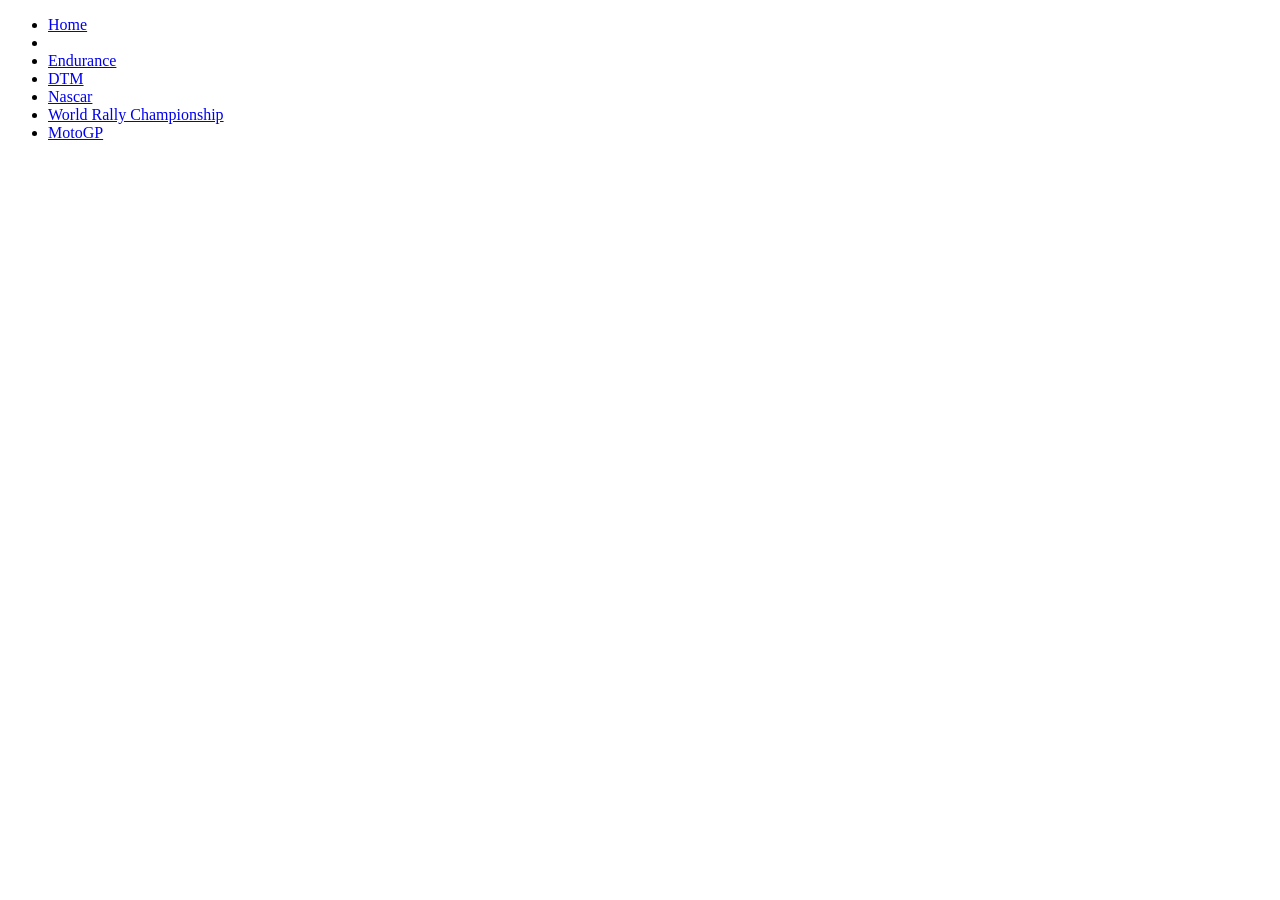
==== index.html @ c625b713 "init: create website folder structure" ====
<!DOCTYPE html>
<html lang="en">
<head>
    <meta charset="UTF-8">
    <meta name="viewport" content="width=device-width, initial-scale=1.0">
    <title>The Home of Motorsport</title>

    <link rel="stylesheet" href="base.css">
</head>
<body>
        <ul div class="navbar">
            <li><a href="./index.html">Home</a></li>
            <li><a href="./F1"><img src="" alt=""></a></li>
            <li><a href="./Endurance">Endurance</a></li>
            <li><a href="./DTM">DTM</a></li>
            <li><a href="./Nascar">Nascar</a></li>
            <li><a href="./WRC">World Rally Championship</a></li>
            <li><a href="./MotoGP">MotoGP</a></li>
        </ul>
</body>
</html>
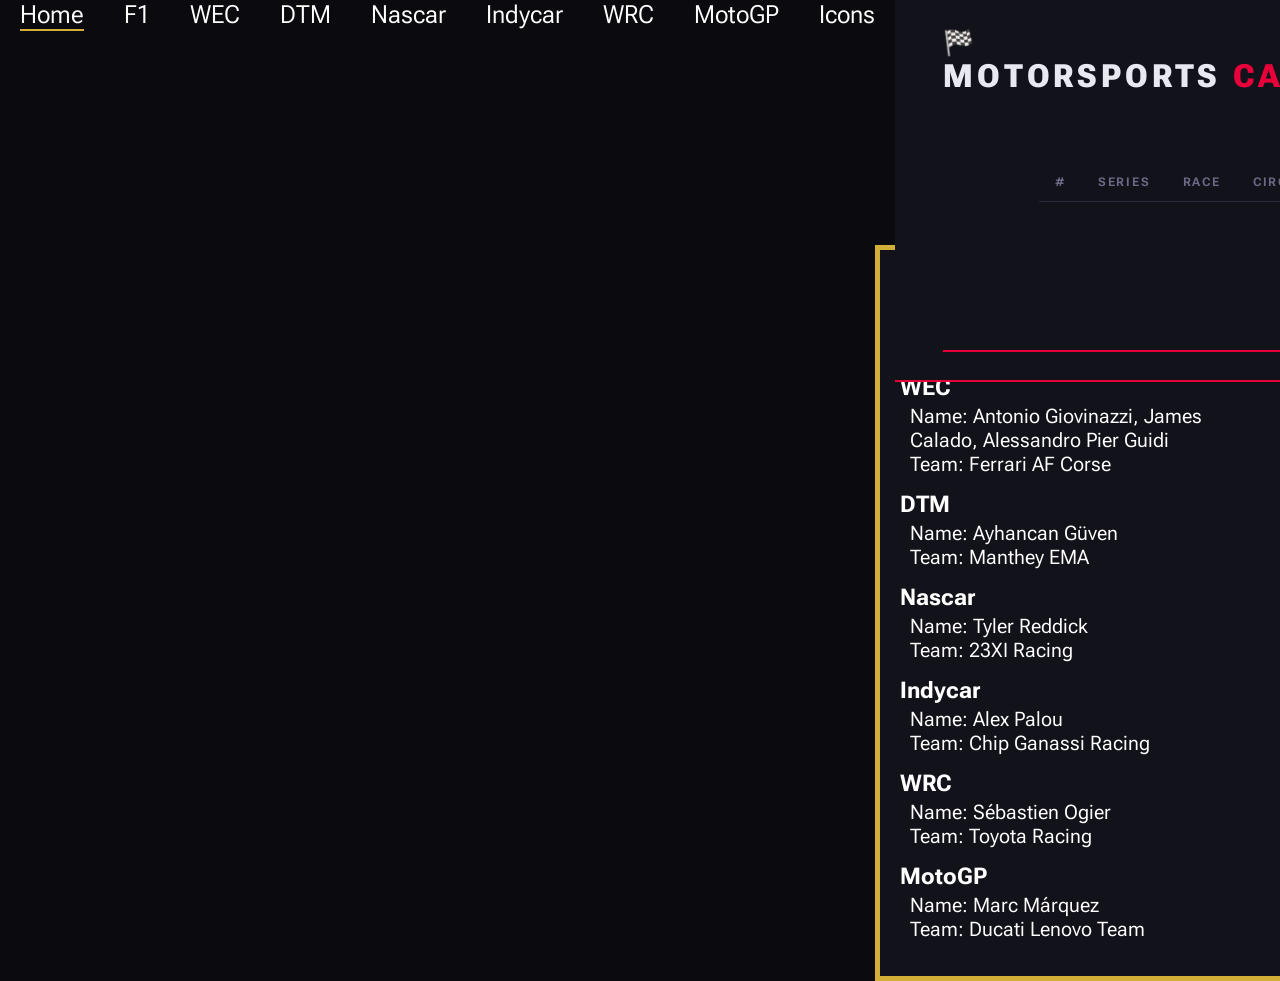
==== commit 15e6a249: "feat: major updates" ====
--- a/index.html
+++ b/index.html
@@ -5,17 +5,74 @@
     <meta name="viewport" content="width=device-width, initial-scale=1.0">
     <title>The Home of Motorsport</title>
 
-    <link rel="stylesheet" href="base.css">
+
+    <link rel="stylesheet" href="./assets/css/base.css">
+    <link rel="stylesheet" href="./assets/css/winners.css">
+    <link rel="stylesheet" href="./assets/css/calenderhome.css">
+
+    <link href="https://fonts.googleapis.com/css2?family=Roboto+Flex:wght@400;500;600&display=swap" rel="stylesheet">
+
 </head>
 <body>
-        <ul div class="navbar">
-            <li><a href="./index.html">Home</a></li>
-            <li><a href="./F1"><img src="" alt=""></a></li>
-            <li><a href="./Endurance">Endurance</a></li>
-            <li><a href="./DTM">DTM</a></li>
-            <li><a href="./Nascar">Nascar</a></li>
-            <li><a href="./WRC">World Rally Championship</a></li>
-            <li><a href="./MotoGP">MotoGP</a></li>
-        </ul>
+    <ul class="navbar">
+        <li><a href="./index.html">Home</a></li>
+        <li><a href="./F1.html">F1</a></li>
+        <li><a href="./WEC.html">WEC</a></li>
+        <li><a href="./DTM.html">DTM</a></li>
+        <li><a href="./Nascar.html">Nascar</a></li>
+        <li><a href="./Indycar.html">Indycar</a></li>
+        <li><a href="./WRC.html">WRC</a></li>
+        <li><a href="./MotoGP.html">MotoGP</a></li>
+        <li><a href="./Icons.html">Icons</a></li>
+    </ul>
+
+
+    <div class="winners" id="winners"> 
+        <h4>World Champions 2025</h4>
+        
+    </div>
+
+    <header>
+        <span>🏁<span>
+        <h1>Motorsports <span>Calender</span> 2026</h1>
+    <header>
+
+    <main>
+        <table id="kalender-table">
+            <thread>
+                <tr>
+                    <th>#</th>
+                    <th>Series</th>
+                    <th>Race</th>
+                    <th>Circuit</th>
+                    <th>Country</th>
+                    <th>Date</th>
+                </tr>
+            </thread>
+            <tbody id="rennen-liste">
+            </tbody>
+        </table>
+    <main>
+
+    <script src="filterbar.js"></script>
+
+
+
+
+
+
+
+
+
+
+
+
+
+
+
+
+    <script src="./assets/js/wc_winners.js"></script>
+    <script src="./assets/js/filterbar.js"></script>
+    <script src="./assets/js/navbar.js"></script>
 </body>
-</html>+</html> 
--- a/assets/css/base.css
+++ b/assets/css/base.css
@@ -0,0 +1,25 @@
+body{
+    background-color: #171717;
+    font-family: "Roboto Flex", sans-serif;
+    font-size: 25px;
+    justify-self: center;
+}
+
+.navbar{
+    list-style-type: none;
+}
+
+.navbar li{
+    float: left;
+    padding-left: 20px;
+    padding-right: 20px;
+}
+
+.navbar a {
+    text-decoration: none;
+    color: #ffffff;
+}
+
+.navbar a.active{
+    border-bottom: 2px solid  #D4AF37;
+}
--- a/assets/css/winners.css
+++ b/assets/css/winners.css
@@ -0,0 +1,29 @@
+.winners {
+    color: white;
+    width: 400px;
+    padding: 20px;
+    padding-top: 0;
+    position: absolute;
+    right: 0;
+    top: 250px;
+    outline:  #D4AF37 solid 5px;
+    border-bottom:  #D4AF37 solid 5px;
+    background-color: #12121a;
+}
+
+.winner-card {
+    margin-bottom: 15px;
+}
+
+.winner-card h5 {
+    margin-top: 2px;
+    margin-bottom: 3px;
+    font-size: 23px !important;
+}
+
+.winner-card span {
+    display: block;
+    padding-left: 10px;
+    font-size: 20px !important;
+    color: #ffffff;
+}
--- a/assets/css/calenderhome.css
+++ b/assets/css/calenderhome.css
@@ -0,0 +1,132 @@
+:root {
+    --bg:       #0a0a0f;
+    --surface:  #12121a;
+    --surface2: #1c1c28;
+    --border:   #2a2a3d;
+    --accent:   #e8003a;
+    --text:     #e8e8f0;
+    --muted:    #6b6b88;
+}
+
+*, *::before, *::after {
+    box-sizing: border-box;
+    margin: 0;
+    padding: 0;
+}
+
+body {
+    background: var(--bg);
+    color: var(--text);
+    min-height: 100vh;
+}
+
+header {
+    background: var(--surface);
+    border-bottom: 2px solid var(--accent);
+    padding: 28px 48px;
+    display: flex;
+    align-items: center;
+    gap: 16px;
+    position: sticky;
+    top: 0;
+    z-index: 100;
+}
+
+header h1 {
+    font-weight: 800;
+    font-size: 2rem;
+    letter-spacing: 0.12em;
+    text-transform: uppercase;
+}
+
+header h1 span {
+    color: var(--accent);
+}
+
+main {
+    padding: 40px 48px;
+    overflow-x: auto;
+}
+
+#kalender-table {
+    width: 100%;
+    border-collapse: collapse;
+    font-size: 0.95rem;
+}
+
+#kalender-table thead tr {
+    border-bottom: 2px solid var(--border);
+}
+
+#kalender-table th {
+    font-size: 0.75rem;
+    font-weight: 700;
+    letter-spacing: 0.15em;
+    text-transform: uppercase;
+    color: var(--muted);
+    padding: 12px 16px;
+    text-align: left;
+}
+
+td {
+    padding: 14px 16px;
+    vertical-align: middle;
+}
+
+tbody tr {
+    border-bottom: 1px solid var(--border);
+    transition: background 0.15s;
+}
+
+tbody tr.hover {
+    background: var(--surface2);
+}
+
+tbody tr.next {
+    background: rgba(232, 0, 58, 0.08);
+    border-left: 3px solid var(--accent);
+}
+
+tbody tr.past {
+    opacity: 0.4;
+}
+
+.series-badge {
+    display: inline-flex;
+    align-items: center;
+    gap: 8px;
+    font-weight: 700;
+    font-size: 0.85rem;
+    letter-spacing: 0.08em;
+    text-transform: uppercase;
+    padding: 4px 10px;
+    border-radius: 4px;
+    white-space: nowrap;
+}
+
+.series-dot {
+    width: 8px;
+    height: 8px;
+    border-radius: 50%;
+    flex-shrink: 0;
+}
+
+.serie-F1       { background: rgba(225,6,0,0.12);  color: #ff4a47; border: 1px solid rgba(225,6,0,0.3); }
+.serie-dot-F1   { background: #e10600; }
+
+.serie-WEC      { background: rgba(0,180,216,0.12); color: #4ecde8; border: 1px solid rgba(0,180,216,0.3); }
+.serie-dot-WEC  { background: #00b4d8; }
+
+.serie-DTM      { background: rgba(255,215,0,0.10); color: #ffd700; border: 1px solid rgba(255,215,0,0.3); }
+.serie-dot-DTM  { background: #ffd700; }
+
+.serie-NASCAR   { background: rgba(0,48,135,0.25);  color: #6b9fff; border: 1px solid rgba(0,48,135,0.5); }
+.serie-dot-NASCAR { background: #3a7fff; }
+
+.serie-WRC      { background: rgba(0,192,75,0.12);  color: #3ddb7a; border: 1px solid rgba(0,192,75,0.3); }
+.serie-dot-WRC  { background: #00c04b; }
+
+.serie-MotoGP   { background: rgba(204,0,0,0.12);   color: #ff6060; border: 1px solid rgba(204,0,0,0.3); }
+.serie-dot-MotoGP { background: #cc0000; }
+
+/*bei 3g aufgehört*/
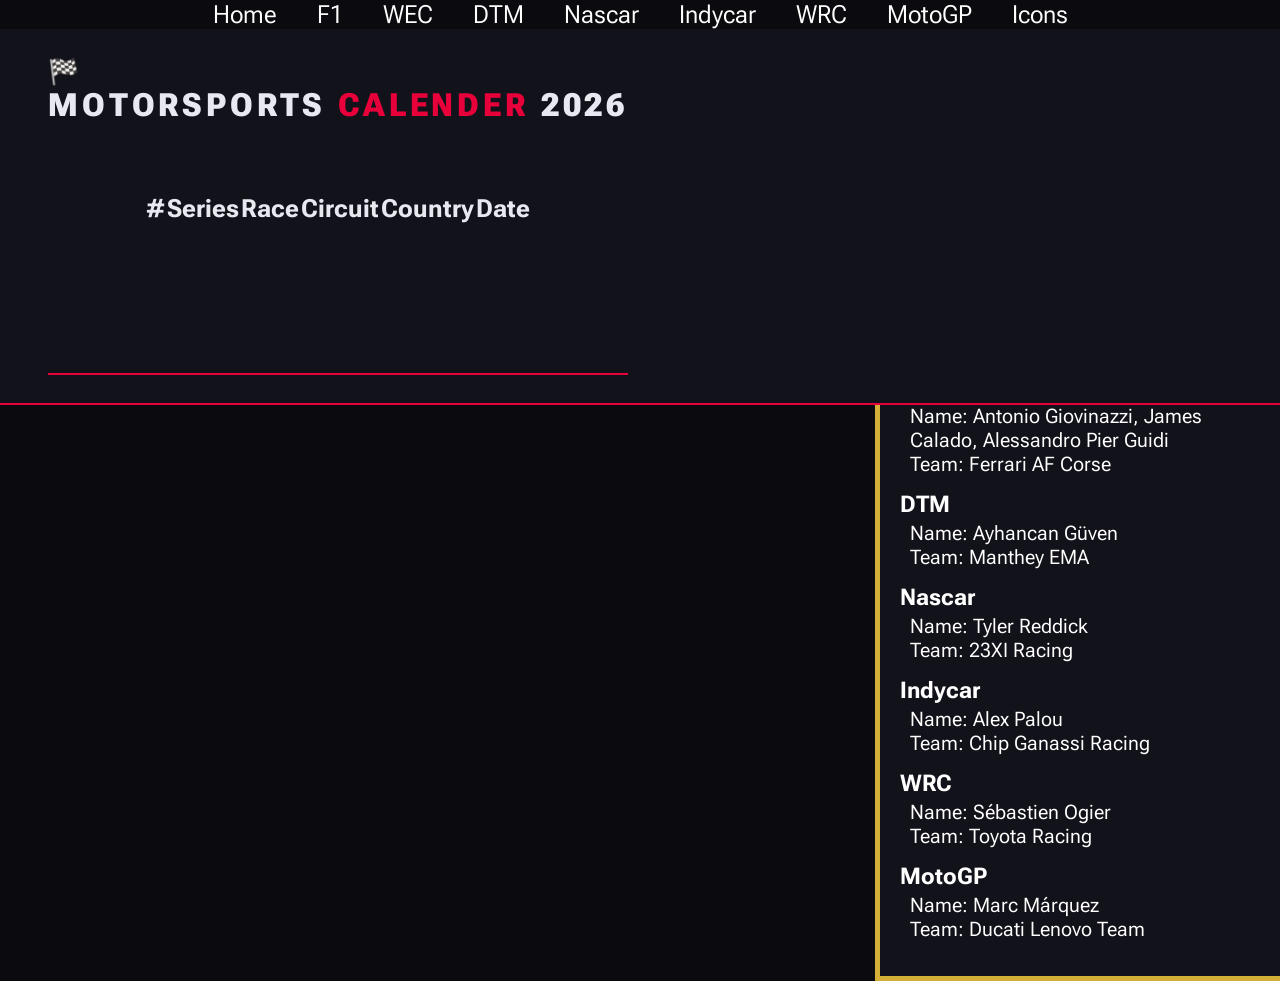
==== commit 40edef52: "feat: major updates" ====
--- a/index.html
+++ b/index.html
@@ -5,7 +5,7 @@
     <meta name="viewport" content="width=device-width, initial-scale=1.0">
     <title>The Home of Motorsport</title>
 
-
+    <link rel="shortcut icon" href="/assets/media/logo/favicon.ico" type="image/x-icon">
     <link rel="stylesheet" href="./assets/css/base.css">
     <link rel="stylesheet" href="./assets/css/winners.css">
     <link rel="stylesheet" href="./assets/css/calenderhome.css">
@@ -38,7 +38,7 @@
     <header>
 
     <main>
-        <table id="kalender-table">
+        <table id="calender-table">
             <thread>
                 <tr>
                     <th>#</th>
--- a/assets/css/base.css
+++ b/assets/css/base.css
@@ -1,16 +1,21 @@
-body{
+body {
     background-color: #171717;
     font-family: "Roboto Flex", sans-serif;
     font-size: 25px;
     justify-self: center;
 }
 
-.navbar{
+.navbar {
     list-style-type: none;
+    display: flex;
+    flex-direction: row;
+    justify-content: center;
+    flex-wrap: wrap;
+    padding: 0;
+    margin: 0;
 }
 
-.navbar li{
-    float: left;
+.navbar li {
     padding-left: 20px;
     padding-right: 20px;
 }
@@ -20,6 +25,6 @@
     color: #ffffff;
 }
 
-.navbar a.active{
-    border-bottom: 2px solid  #D4AF37;
-}
+.navbar a.active {
+    border-bottom: 2px solid #D4AF37;
+}
--- a/assets/css/winners.css
+++ b/assets/css/winners.css
@@ -26,4 +26,4 @@
     padding-left: 10px;
     font-size: 20px !important;
     color: #ffffff;
-}+}
--- a/assets/css/calenderhome.css
+++ b/assets/css/calenderhome.css
@@ -111,22 +111,70 @@
     flex-shrink: 0;
 }
 
-.serie-F1       { background: rgba(225,6,0,0.12);  color: #ff4a47; border: 1px solid rgba(225,6,0,0.3); }
-.serie-dot-F1   { background: #e10600; }
+.series-F1       { background: rgba(225,6,0,0.12);  color: #ff4a47; border: 1px solid rgba(225,6,0,0.3); }
+.series-dot-F1   { background: #e10600; }
 
-.serie-WEC      { background: rgba(0,180,216,0.12); color: #4ecde8; border: 1px solid rgba(0,180,216,0.3); }
-.serie-dot-WEC  { background: #00b4d8; }
+.series-WEC      { background: rgba(0,180,216,0.12); color: #4ecde8; border: 1px solid rgba(0,180,216,0.3); }
+.series-dot-WEC  { background: #00b4d8; }
 
-.serie-DTM      { background: rgba(255,215,0,0.10); color: #ffd700; border: 1px solid rgba(255,215,0,0.3); }
-.serie-dot-DTM  { background: #ffd700; }
+.series-DTM      { background: rgba(255,215,0,0.10); color: #ffd700; border: 1px solid rgba(255,215,0,0.3); }
+.series-dot-DTM  { background: #ffd700; }
 
-.serie-NASCAR   { background: rgba(0,48,135,0.25);  color: #6b9fff; border: 1px solid rgba(0,48,135,0.5); }
-.serie-dot-NASCAR { background: #3a7fff; }
+.series-NASCAR   { background: rgba(0,48,135,0.25);  color: #6b9fff; border: 1px solid rgba(0,48,135,0.5); }
+.series-dot-NASCAR { background: #3a7fff; }
 
-.serie-WRC      { background: rgba(0,192,75,0.12);  color: #3ddb7a; border: 1px solid rgba(0,192,75,0.3); }
-.serie-dot-WRC  { background: #00c04b; }
+.series-WRC      { background: rgba(0,192,75,0.12);  color: #3ddb7a; border: 1px solid rgba(0,192,75,0.3); }
+.series-dot-WRC  { background: #00c04b; }
 
-.serie-MotoGP   { background: rgba(204,0,0,0.12);   color: #ff6060; border: 1px solid rgba(204,0,0,0.3); }
-.serie-dot-MotoGP { background: #cc0000; }
+.series-MotoGP   { background: rgba(204,0,0,0.12);   color: #ff6060; border: 1px solid rgba(204,0,0,0.3); }
+.series-dot-MotoGP { background: #cc0000; }
 
-/*bei 3g aufgehört*/+
+.land-cell {
+    display: flex;
+    align-items: center;
+    gap: 8px;
+    white-space: nowrap;
+}
+
+.flag { font-size: 1.3rem; }
+
+.date-haupt {
+    font-weight: 600;
+    font-size: 1rem;
+}
+
+.datum-sub {
+    font-size: 0.75rem;
+    color: var(--muted);
+    margin-top: 2px;
+}
+
+.status-badge {
+    display: inline-block;
+    font-size: 0.72rem;
+    font-weight: 700;
+    letter-spacing: 0.1em;
+    text-transform: uppercase;
+    padding: 3px 8px;
+    border-radius: 3px;
+}
+
+.status-next    { background: var(--accent); color: #fff; animation: pulse 2s infinite; }
+.status-planned { background: rgba(255,255,255,0.06); color: var(--muted); border: 1px solid var(--border); }
+.status-past    { color: var(--muted); }
+
+.next-label {
+    display: block;
+    font-size: 0.65rem;
+    color: var(--accent);
+    font-weight: 700;
+    letter-spacing: 0.15em;
+    text-transform: uppercase;
+    margin-bottom: 2px;
+}
+
+@keyframes pulse {
+    0%, 100% { opacity: 1; }
+    50%      { opacity: 0.6; }
+}
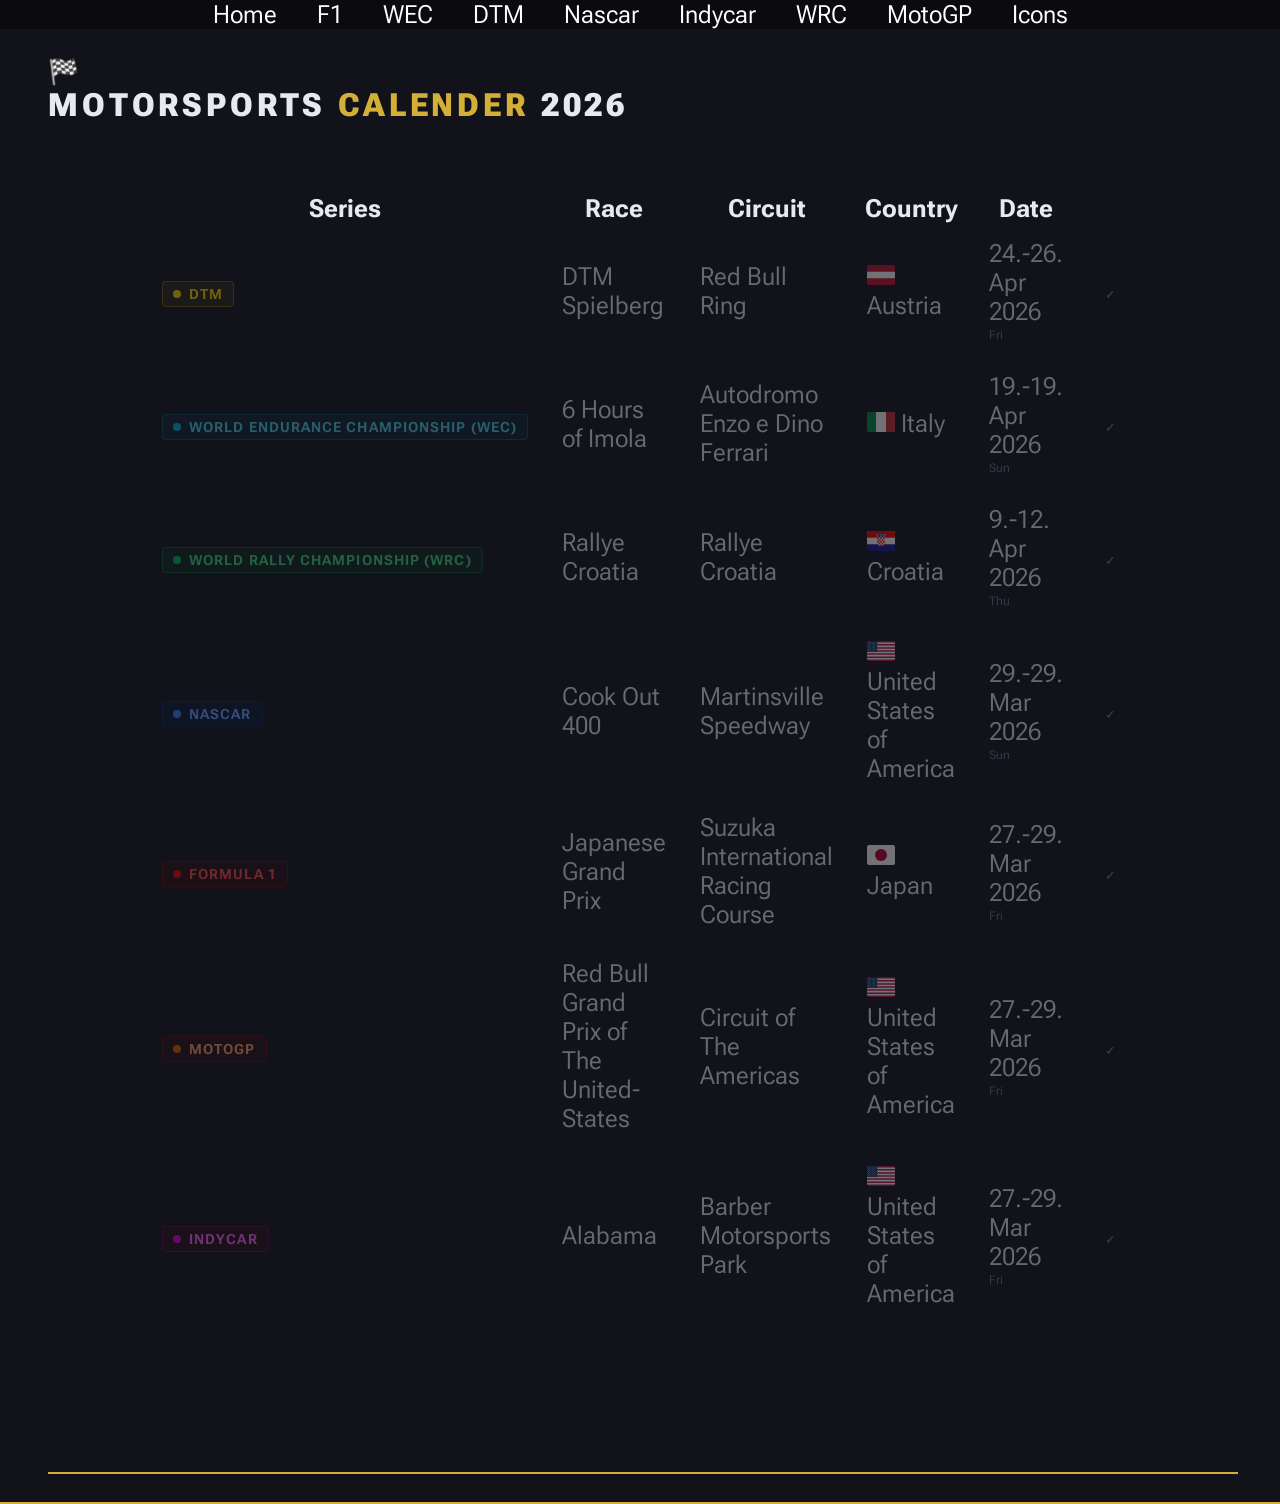
==== commit 70152190: "feat: major updates" ====
--- a/index.html
+++ b/index.html
@@ -41,7 +41,6 @@
         <table id="calender-table">
             <thread>
                 <tr>
-                    <th>#</th>
                     <th>Series</th>
                     <th>Race</th>
                     <th>Circuit</th>
@@ -54,7 +53,7 @@
         </table>
     <main>
 
-    <script src="filterbar.js"></script>
+   
 
 
 
@@ -72,7 +71,8 @@
 
 
     <script src="./assets/js/wc_winners.js"></script>
-    <script src="./assets/js/filterbar.js"></script>
+    <script src="./assets/js/calender.js"></script>
     <script src="./assets/js/navbar.js"></script>
+    <script src="assets/js/calender.js"></script>
 </body>
 </html> 
--- a/assets/css/calenderhome.css
+++ b/assets/css/calenderhome.css
@@ -3,7 +3,7 @@
     --surface:  #12121a;
     --surface2: #1c1c28;
     --border:   #2a2a3d;
-    --accent:   #e8003a;
+    --accent:   #d4af37;
     --text:     #e8e8f0;
     --muted:    #6b6b88;
 }
@@ -46,6 +46,8 @@
 main {
     padding: 40px 48px;
     overflow-x: auto;
+    max-width: 1400px;
+    margin: 0 auto;
 }
 
 #kalender-table {
@@ -126,11 +128,14 @@
 .series-WRC      { background: rgba(0,192,75,0.12);  color: #3ddb7a; border: 1px solid rgba(0,192,75,0.3); }
 .series-dot-WRC  { background: #00c04b; }
 
-.series-MotoGP   { background: rgba(204,0,0,0.12);   color: #ff6060; border: 1px solid rgba(204,0,0,0.3); }
-.series-dot-MotoGP { background: #cc0000; }
+.series-MotoGP   { background: rgba(204,0,0,0.12);   color: #ffa260; border: 1px solid rgba(204,0,0,0.3); }
+.series-dot-MotoGP { background: #df5d00; }
+
+.series-Indycar   { background: rgba(204,0,0,0.12);   color: #ff60fa; border: 1px solid rgba(201, 0, 204, 0.3); }
+.series-dot-Indycar { background: #de00d7; }
 
 
-.land-cell {
+.country-cell {
     display: flex;
     align-items: center;
     gap: 8px;
@@ -144,7 +149,7 @@
     font-size: 1rem;
 }
 
-.datum-sub {
+.date-sub {
     font-size: 0.75rem;
     color: var(--muted);
     margin-top: 2px;
